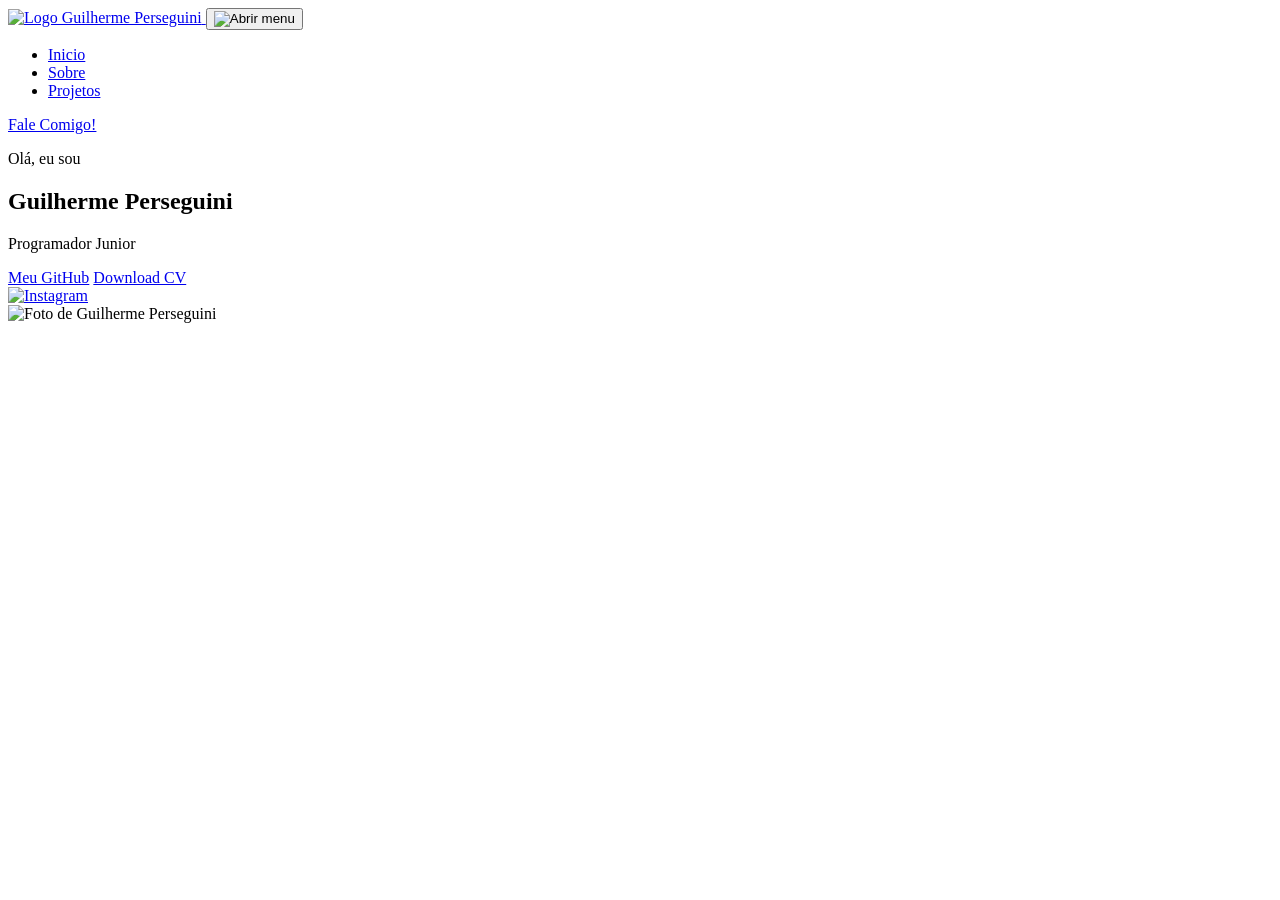
==== index.html @ e6fd6bcf "edit" ====
<!DOCTYPE html>
<html lang="pt-BR">

<head>
  <meta charset="UTF-8">
  <!-- Deixa o site responsivo em qualquer tamanho de tela -->
  <meta name="viewport" content="width=device-width, initial-scale=1.0">
  <title>Guilherme Perseguini | Programador Junior</title>

  <!-- Arquivo de estilos -->
  <link rel="stylesheet" href="style.css">

  <!-- Fonte usada no site (Poppins) -->
  <link rel="preconnect" href="https://fonts.googleapis.com">
  <link href="https://fonts.googleapis.com/css2?family=Poppins:wght@400;500;600;700;800&display=swap" rel="stylesheet">
</head>

<body>

  <!-- ============================= -->
  <!-- CABEÇALHO / MENU DE NAVEGAÇÃO -->
  <!-- ============================= -->
  <header class="header">
    <div class="container header__container">

      <!-- LOGO: troque o icons/logo.svg pela sua marca quando quiser -->
      <a href="index.html" class="logo">
        <img src="icons/inicio.png" alt="Logo Guilherme Perseguini">
      </a>

      <!-- Botão hambúrguer (só aparece no celular) -->
      <button class="menu-toggle" id="menuToggle" aria-label="Abrir menu">
        <img src="icons/menu.svg" alt="Abrir menu">
      </button>

      <!-- Menu de navegação. A classe "nav-hover" é usada pelo JS
           para aplicar o efeito de escala no hover (menos o botão Fale Comigo).
           Os links abaixo abrem em páginas próprias, na MESMA aba
           (sem target="_blank"). -->
      <nav class="nav" id="nav">
        <ul class="nav__list">
          <li><a href="index.html" class="nav-hover active">Inicio</a></li>
          <li><a href="sobre.html" class="nav-hover">Sobre</a></li>
          <li><a href="projetos.html" class="nav-hover">Projetos</a></li>
        </ul>

        <!-- Botão "Fale Comigo" do menu: fica sem efeito de escala -->
        <a href="https://wa.me/5544984510428?text=Olá! Vim pelo seu site e quero falar com você." target="_blank"
          rel="noopener noreferrer" class="btn btn--primary nav-hover">Fale Comigo!</a>
      </nav>

    </div>
  </header>

  <!-- ============================= -->
  <!-- SEÇÃO HERO (topo / apresentação) -->
  <!-- ============================= -->
  <section class="hero" id="home">
    <div class="container hero__container">

      <!-- Texto de apresentação -->
      <div class="hero__text">
        <p class="hero__greeting">Olá, eu sou</p>
        <h1 class="hero__name">Guilherme Perseguini</h1>
        <p class="hero__role">Programador Junior</p>

        <!-- Botões de ação: recebem o efeito hover + scale via JS.
             "Fale Comigo!" abre a página de contato na mesma aba.
             "Download CV" abre/baixa o arquivo do currículo (troque o href pelo seu PDF). -->
        <div class="hero__buttons">
          <a href="https://github.com/Perseguini" target="_blank"
            rel="noopener noreferrer" class="btn btn--primary nav-hover">Meu GitHub</a>
          <a href="Curriculo_Marcos_Perseguini.pdf" class="btn btn--dark nav-hover" download>Download CV</a>
        </div>

        <!-- Ícones de redes sociais: troque os links "href" pelos seus -->
        <div class="hero__social">
          <a href="https://www.instagram.com/guilhermeperseguini/" target=_blank class="social-icon nav-hover" aria-label="Facebook">
            <img src="icons/iconeinstagram.png" alt="Instagram">
          </a>
          
        </div>
      </div>

      <!-- Foto: troque images/foto.jpg pela sua foto depois -->
      <div class="hero__photo">
        <img src="images/foto.png" alt="Foto de Guilherme Perseguini">
      </div>

    </div>
  </section>

  <!-- Arquivo de scripts (menu mobile + efeito hover dos botões) -->
  <script src="script.js"></script>
</body>

</html>
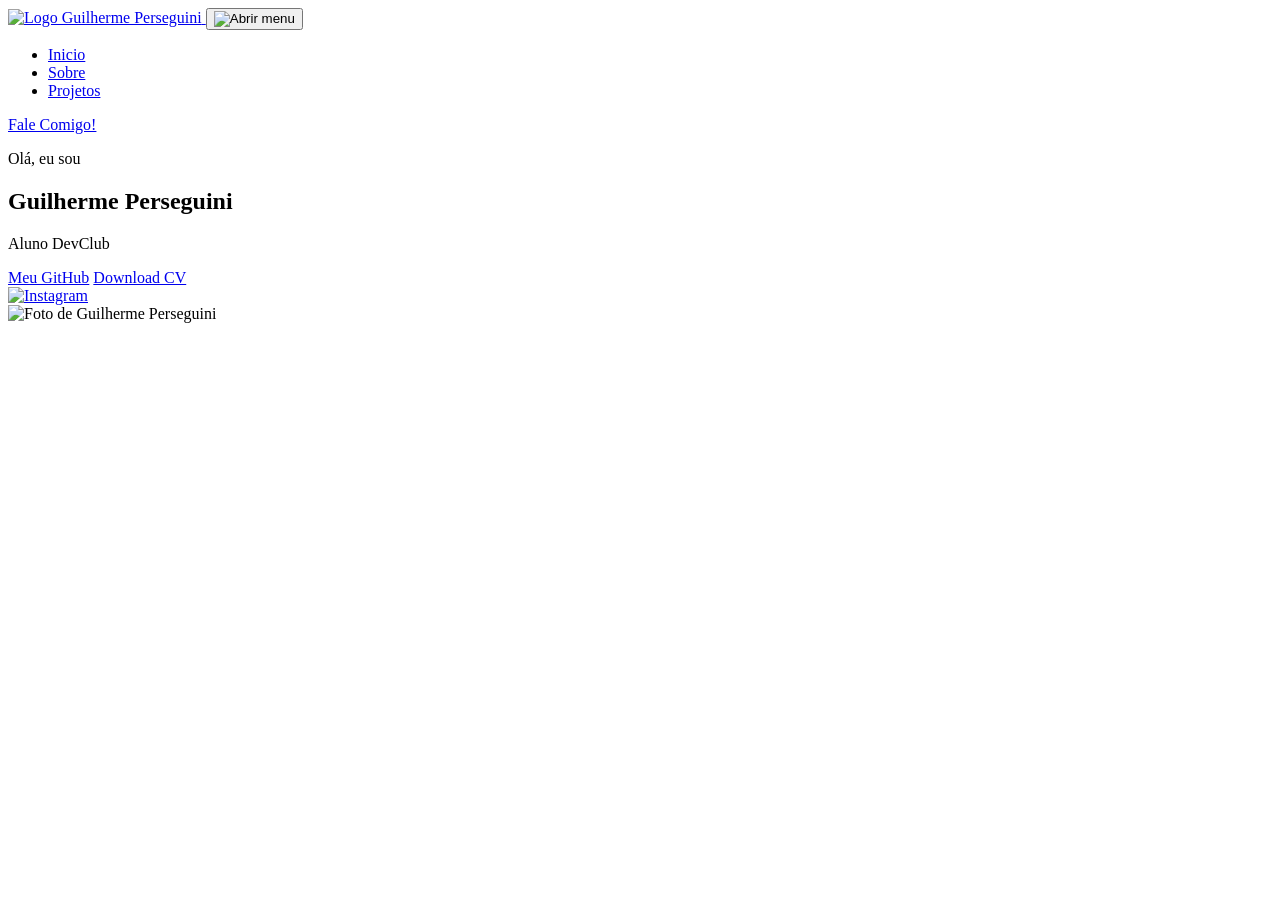
==== commit aaddffa1: "edit" ====
--- a/index.html
+++ b/index.html
@@ -62,7 +62,7 @@
       <div class="hero__text">
         <p class="hero__greeting">Olá, eu sou</p>
         <h1 class="hero__name">Guilherme Perseguini</h1>
-        <p class="hero__role">Programador Junior</p>
+        <p class="hero__role">Aluno DevClub</p>
 
         <!-- Botões de ação: recebem o efeito hover + scale via JS.
              "Fale Comigo!" abre a página de contato na mesma aba.
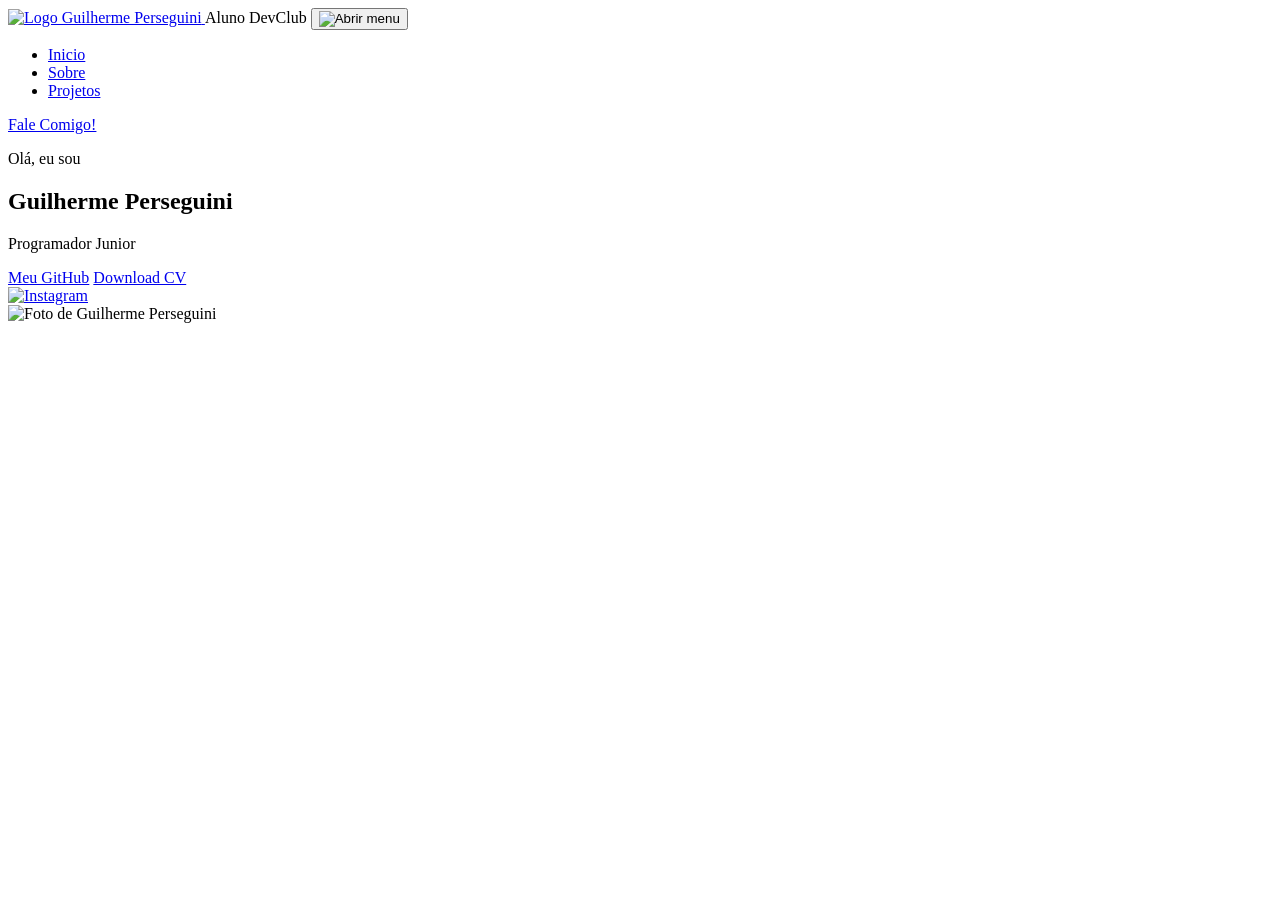
==== commit 00e3e89d: "edit" ====
--- a/index.html
+++ b/index.html
@@ -27,6 +27,8 @@
       <a href="index.html" class="logo">
         <img src="icons/inicio.png" alt="Logo Guilherme Perseguini">
       </a>
+
+      Aluno DevClub
 
       <!-- Botão hambúrguer (só aparece no celular) -->
       <button class="menu-toggle" id="menuToggle" aria-label="Abrir menu">
@@ -62,7 +64,7 @@
       <div class="hero__text">
         <p class="hero__greeting">Olá, eu sou</p>
         <h1 class="hero__name">Guilherme Perseguini</h1>
-        <p class="hero__role">Aluno DevClub</p>
+        <p class="hero__role">Programador Junior</p>
 
         <!-- Botões de ação: recebem o efeito hover + scale via JS.
              "Fale Comigo!" abre a página de contato na mesma aba.
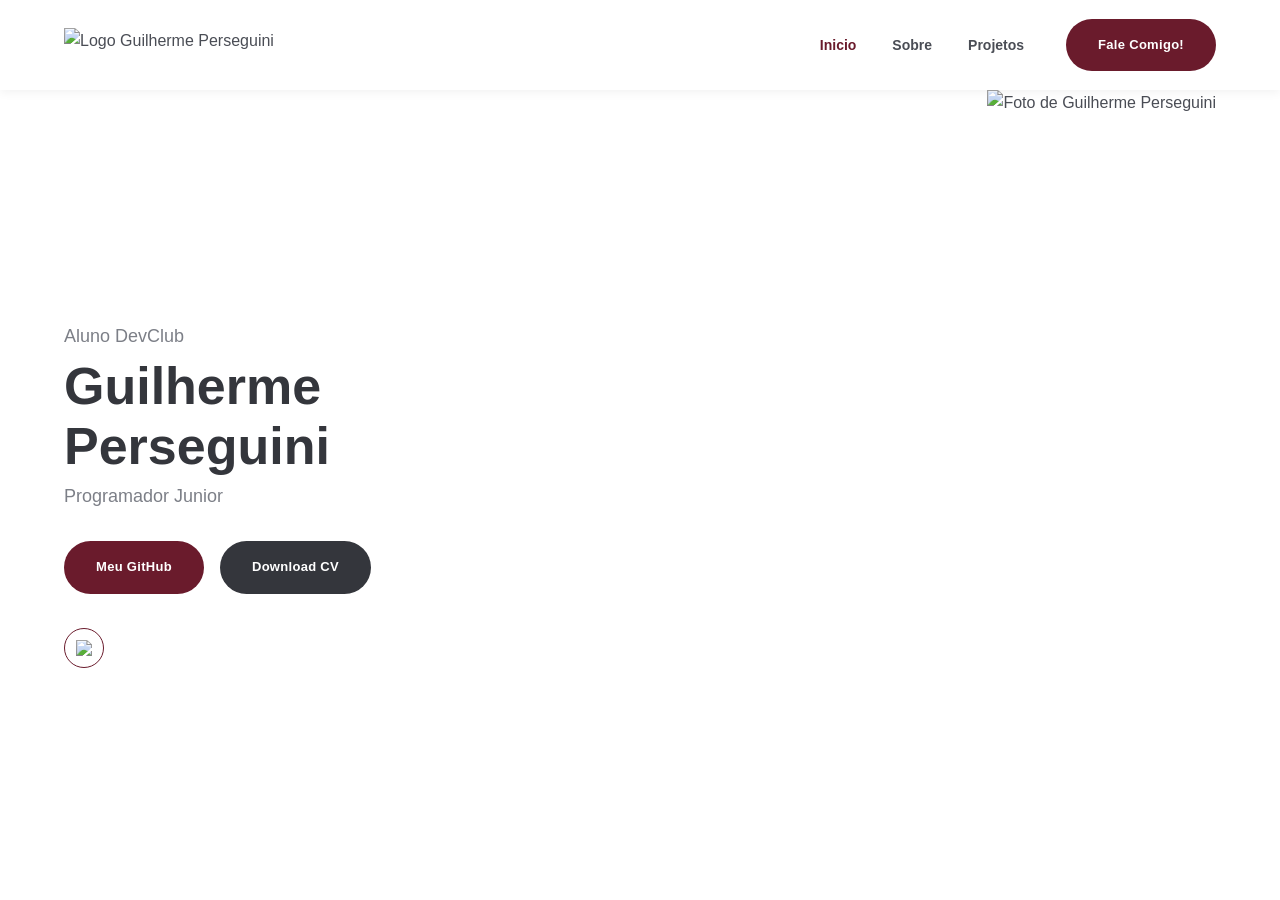
==== commit 021bf8d2: "edit" ====
--- a/index.html
+++ b/index.html
@@ -17,18 +17,18 @@
 
 <body>
 
+  
+
   <!-- ============================= -->
   <!-- CABEÇALHO / MENU DE NAVEGAÇÃO -->
   <!-- ============================= -->
   <header class="header">
     <div class="container header__container">
 
-      <!-- LOGO: troque o icons/logo.svg pela sua marca quando quiser -->
+      <!-- LOGO: troque o icons/logo pela sua marca quando quiser -->
       <a href="index.html" class="logo">
         <img src="icons/inicio.png" alt="Logo Guilherme Perseguini">
       </a>
-
-      Aluno DevClub
 
       <!-- Botão hambúrguer (só aparece no celular) -->
       <button class="menu-toggle" id="menuToggle" aria-label="Abrir menu">
@@ -62,7 +62,7 @@
 
       <!-- Texto de apresentação -->
       <div class="hero__text">
-        <p class="hero__greeting">Olá, eu sou</p>
+        <p class="hero__greeting">Aluno DevClub</p>
         <h1 class="hero__name">Guilherme Perseguini</h1>
         <p class="hero__role">Programador Junior</p>
 
--- a/style.css
+++ b/style.css
@@ -0,0 +1,464 @@
+/* ==========================================================
+   VARIÁVEIS DE COR E FONTE
+   Troque os valores aqui para mudar as cores do site inteiro
+   ========================================================== */
+:root {
+  --cor-primaria: #6a1b2c;      /* vinho/bordô usado nos botões e destaques */
+  --cor-primaria-escura: #521521;
+  --cor-escura: #34363c;        /* botão "Download CV" e textos escuros */
+  --cor-texto: #4a4d55;         /* texto padrão */
+  --cor-texto-claro: #7c7f87;   /* texto secundário */
+  --cor-fundo: #ffffff;
+  --cor-fundo-alt: #f7f6f5;     /* fundo alternado das seções */
+  --fonte-principal: 'Poppins', Arial, Helvetica, sans-serif;
+  --raio-borda: 30px;           /* deixa os botões arredondados (pílula) */
+  --transicao: all 0.25s ease;
+}
+
+/* ==========================================================
+   RESET BÁSICO
+   ========================================================== */
+* {
+  margin: 0;
+  padding: 0;
+  box-sizing: border-box;
+}
+
+
+
+body {
+  font-family: var(--fonte-principal);
+  color: var(--cor-texto);
+  background-color: var(--cor-fundo);
+  line-height: 1.6;
+}
+
+img {
+  max-width: 100%;
+  display: block;
+}
+
+a {
+  text-decoration: none;
+  color: inherit;
+}
+
+ul {
+  list-style: none;
+}
+
+/* Contêiner central com largura máxima, usado em todas as seções */
+.container {
+  width: 100%;
+  max-width: 1200px;
+  margin: 0 auto;
+  padding: 0 24px;
+}
+
+/* ==========================================================
+   CABEÇALHO / MENU
+   ========================================================== */
+.header {
+  position: sticky;
+  top: 0;
+  left: 0;
+  width: 100%;
+  background-color: var(--cor-fundo);
+  box-shadow: 0 2px 10px rgba(0, 0, 0, 0.06);
+  z-index: 100;
+}
+
+.header__container {
+  display: flex;
+  align-items: center;
+  justify-content: space-between;
+  height: 90px;
+}
+
+.logo img {
+  height: 34px;
+}
+
+/* Lista de links do menu */
+.nav {
+  display: flex;
+  align-items: center;
+  gap: 40px;
+}
+
+.nav__list {
+  display: flex;
+  gap: 32px;
+}
+
+.nav__list a {
+  font-size: 14px;
+  font-weight: 600;
+  color: var(--cor-texto);
+  padding: 6px 2px;
+}
+
+.nav__list a.active {
+  color: var(--cor-primaria);
+}
+
+/* Botão de abrir o menu no celular (escondido no desktop) */
+.menu-toggle {
+  display: none;
+  background: none;
+  border: none;
+  cursor: pointer;
+  padding: 8px;
+}
+
+.menu-toggle img {
+  width: 26px;
+}
+
+/* ==========================================================
+   BOTÕES (estilo "pílula" usado em todo o site)
+   ========================================================== */
+.btn {
+  display: inline-block;
+  padding: 14px 30px;
+  border-radius: var(--raio-borda);
+  font-size: 13px;
+  font-weight: 700;
+  letter-spacing: 0.3px;
+  text-align: center;
+  cursor: pointer;
+  border: 2px solid transparent;
+}
+
+.btn--primary {
+  background-color: var(--cor-primaria);
+  color: #fff;
+}
+
+.btn--primary:hover {
+  background-color: var(--cor-primaria-escura);
+}
+
+.btn--dark {
+  background-color: var(--cor-escura);
+  color: #fff;
+}
+
+.btn--dark:hover {
+  background-color: #202226;
+}
+
+/* Botão "Fale Comigo" do cabeçalho: menor e SEM efeito de escala,
+   conforme pedido (fica sempre no tamanho normal) */
+.btn--nav {
+  padding: 12px 26px;
+}
+
+/* ==========================================================
+   EFEITO DE HOVER COM SCALE (aplicado via JavaScript)
+   O script.js adiciona/remove esta classe nos elementos com
+   a classe "nav-hover" (menos o botão Fale Comigo)
+   ========================================================== */
+.hover-scale {
+  transition: var(--transicao);
+}
+
+.hover-scale:hover {
+  transform: scale(1.08);
+}
+
+/* ==========================================================
+   SEÇÃO HERO (topo do site)
+   Altura travada na altura da tela (menos o cabeçalho) para
+   a página não ter rolagem, como pedido.
+   ========================================================== */
+.hero {
+  height: calc(100vh - 90px);
+  overflow: hidden;
+  background-color: var(--cor-fundo);
+}
+
+.hero__container {
+  display: flex;
+  align-items: center;
+  justify-content: space-between;
+  gap: 40px;
+  height: 100%;
+  padding-top: 0;
+  padding-bottom: 0;
+}
+
+.hero__text {
+  flex: 1;
+  max-width: 480px;
+}
+
+.hero__greeting {
+  font-size: 18px;
+  color: var(--cor-texto-claro);
+  margin-bottom: 6px;
+}
+
+.hero__name {
+  font-size: 52px;
+  font-weight: 800;
+  color: var(--cor-escura);
+  line-height: 1.15;
+  margin-bottom: 6px;
+}
+
+.hero__role {
+  font-size: 18px;
+  color: var(--cor-texto-claro);
+  margin-bottom: 30px;
+}
+
+.hero__buttons {
+  display: flex;
+  gap: 16px;
+  margin-bottom: 34px;
+}
+
+/* Ícones de redes sociais em formato de círculo */
+.hero__social {
+  display: flex;
+  gap: 14px;
+}
+
+.social-icon {
+  width: 40px;
+  height: 40px;
+  border: 1.5px solid var(--cor-primaria);
+  border-radius: 50%;
+  display: flex;
+  align-items: center;
+  justify-content: center;
+}
+
+.social-icon img {
+  width: 16px;
+  height: 16px;
+  color: var(--cor-primaria);
+}
+
+/* Foto do lado direito do hero: ocupa a altura toda do hero,
+   sem ultrapassar a tela (evita o site ficar com rolagem) */
+.hero__photo {
+  flex: 1;
+  display: flex;
+  justify-content: flex-end;
+  align-items: flex-end;
+  align-self: stretch;
+  max-width: 560px;
+  height: 100%;
+}
+
+.hero__photo img {
+  width: auto;
+  height: 100%;
+  max-width: 100%;
+  object-fit: cover;
+  object-position: bottom;
+}
+
+/* ==========================================================
+   PÁGINAS INTERNAS (Sobre, Projetos, Contato)
+   Mesmo padrão visual do hero: título grande + texto,
+   ocupando a altura da tela (sem rolagem no desktop).
+   ========================================================== */
+.page {
+  height: calc(100vh - 90px);
+  display: flex;
+  align-items: center;
+  overflow: hidden;
+}
+
+.page__eyebrow {
+  font-size: 18px;
+  color: var(--cor-texto-claro);
+  margin-bottom: 6px;
+}
+
+.page__title {
+  font-size: 44px;
+  font-weight: 800;
+  color: var(--cor-escura);
+  line-height: 1.15;
+  margin-bottom: 20px;
+}
+
+.page__text {
+  max-width: 620px;
+  color: var(--cor-texto-claro);
+  margin-bottom: 30px;
+}
+
+/* Lista simples usada na página de Projetos */
+.page__list {
+  max-width: 620px;
+  display: flex;
+  flex-direction: column;
+  gap: 14px;
+  margin-bottom: 30px;
+}
+
+.page__list li {
+  padding: 16px 20px;
+  border: 1.5px solid #e6e4e2;
+  border-radius: 12px;
+  color: var(--cor-texto);
+}
+
+.page__list strong {
+  color: var(--cor-escura);
+}
+
+/* Formulário simples usado na página de Contato */
+.page__form {
+  max-width: 480px;
+  display: flex;
+  flex-direction: column;
+  gap: 14px;
+}
+
+.page__form input,
+.page__form textarea {
+  width: 100%;
+  padding: 14px 18px;
+  border: 1.5px solid #e6e4e2;
+  border-radius: 12px;
+  font-family: var(--fonte-principal);
+  font-size: 14px;
+  color: var(--cor-texto);
+  resize: none;
+}
+
+.page__form input:focus,
+.page__form textarea:focus {
+  outline: none;
+  border-color: var(--cor-primaria);
+}
+
+.page__form button {
+  align-self: flex-start;
+}
+
+/* ==========================================================
+   RESPONSIVO — TABLET (até 992px)
+   ========================================================== */
+@media (max-width: 992px) {
+  .hero__name {
+    font-size: 42px;
+  }
+
+  .hero__photo {
+    max-width: 440px;
+  }
+}
+
+/* ==========================================================
+   RESPONSIVO — CELULAR (até 768px)
+   ========================================================== */
+@media (max-width: 768px) {
+
+  /* Mostra o botão de menu hambúrguer */
+  .menu-toggle {
+    display: block;
+  }
+
+  /* Menu vira um painel que abre/fecha por baixo do cabeçalho */
+  .nav {
+    position: absolute;
+    top: 90px;
+    left: 0;
+    width: 100%;
+    background-color: var(--cor-fundo);
+    flex-direction: column;
+    align-items: flex-start;
+    gap: 20px;
+    padding: 24px;
+    box-shadow: 0 10px 15px rgba(0, 0, 0, 0.08);
+
+    /* Escondido por padrão; o JS adiciona a classe "nav--aberto" */
+    transform: translateY(-10px);
+    opacity: 0;
+    visibility: hidden;
+    transition: var(--transicao);
+  }
+
+  .nav.nav--aberto {
+    transform: translateY(0);
+    opacity: 1;
+    visibility: visible;
+  }
+
+  .nav__list {
+    flex-direction: column;
+    gap: 16px;
+  }
+
+  /* Hero empilhado: texto em cima, foto embaixo.
+     No celular o hero volta a ter altura livre (auto), já que
+     empilhado o conteúdo não cabe todo em uma tela só. */
+  .hero {
+    height: auto;
+  }
+
+  .hero__container {
+    flex-direction: column-reverse;
+    text-align: left;
+    padding-top: 20px;
+    height: auto;
+  }
+
+  .hero__text {
+    max-width: 100%;
+    padding: 30px 0;
+  }
+
+  .hero__photo {
+    max-width: 100%;
+    height: auto;
+    justify-content: center;
+  }
+
+  .hero__photo img {
+    width: auto;
+    height: auto;
+    max-width: 320px;
+    margin: 0 auto;
+  }
+
+  .hero__name {
+    font-size: 34px;
+  }
+
+  .hero__buttons {
+    flex-wrap: wrap;
+  }
+
+  /* Páginas internas (Sobre, Projetos, Contato) empilhadas,
+     sem altura travada — no celular pode rolar normalmente */
+  .page {
+    height: auto;
+    padding: 50px 0;
+  }
+
+  .page__title {
+    font-size: 30px;
+  }
+}
+
+/* ==========================================================
+   RESPONSIVO — CELULAR PEQUENO (até 420px)
+   ========================================================== */
+@media (max-width: 420px) {
+  .hero__name {
+    font-size: 28px;
+  }
+
+  .btn {
+    padding: 12px 22px;
+    font-size: 12px;
+  }
+}
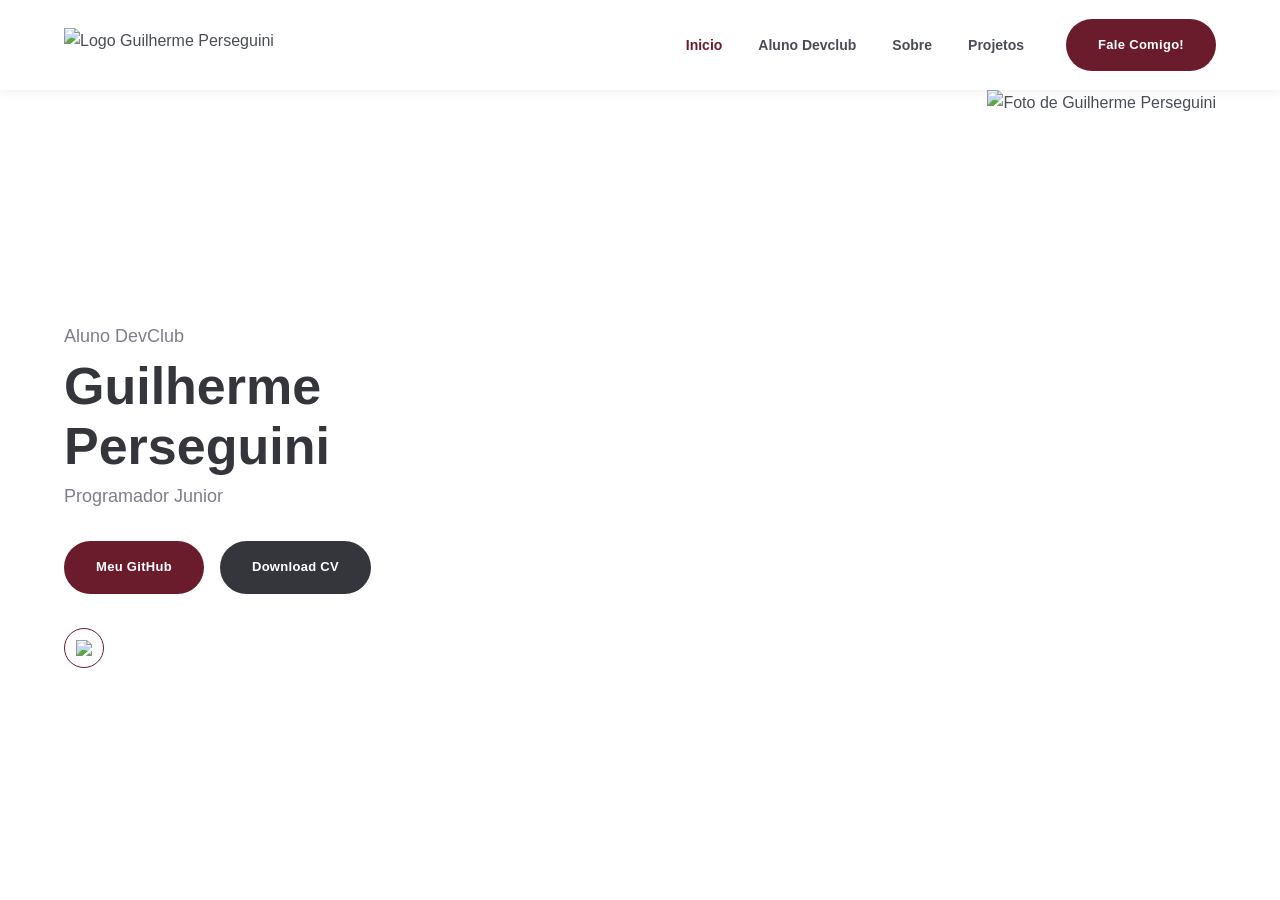
==== commit c1877a39: "edit menus" ====
--- a/index.html
+++ b/index.html
@@ -42,6 +42,7 @@
       <nav class="nav" id="nav">
         <ul class="nav__list">
           <li><a href="index.html" class="nav-hover active">Inicio</a></li>
+          <li><a href="https://vagas.devclub.com.br/profissional/cmtsuaci90doa84128063a90k" class="nav-hover">Aluno Devclub</a></li>
           <li><a href="sobre.html" class="nav-hover">Sobre</a></li>
           <li><a href="projetos.html" class="nav-hover">Projetos</a></li>
         </ul>
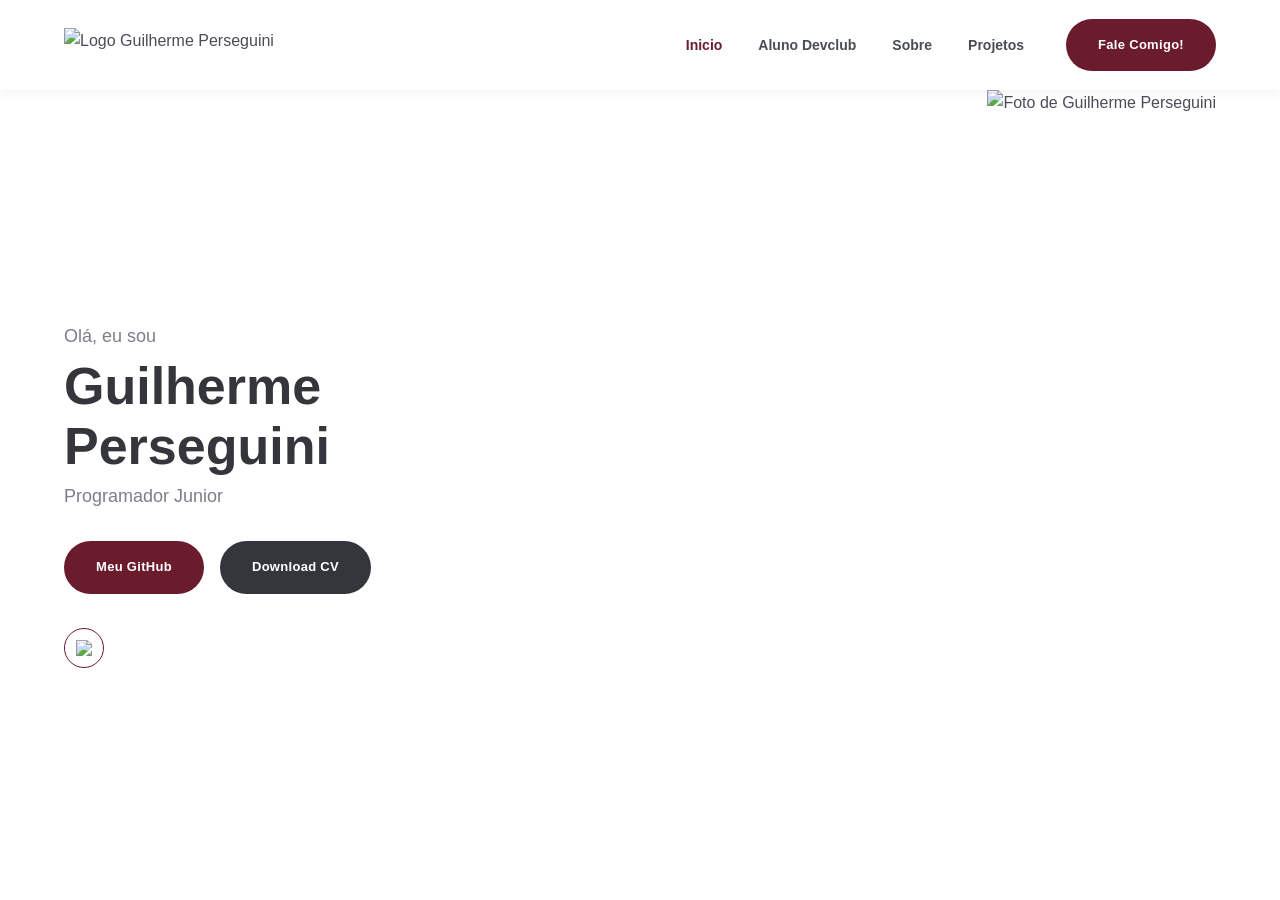
==== commit d75416dc: "edit index" ====
--- a/index.html
+++ b/index.html
@@ -42,7 +42,7 @@
       <nav class="nav" id="nav">
         <ul class="nav__list">
           <li><a href="index.html" class="nav-hover active">Inicio</a></li>
-          <li><a href="https://vagas.devclub.com.br/profissional/cmtsuaci90doa84128063a90k" class="nav-hover">Aluno Devclub</a></li>
+          <li><a href="https://vagas.devclub.com.br/profissional/cmtsuaci90doa84128063a90k" target="_blank" class="nav-hover">Aluno Devclub</a></li>
           <li><a href="sobre.html" class="nav-hover">Sobre</a></li>
           <li><a href="projetos.html" class="nav-hover">Projetos</a></li>
         </ul>
@@ -63,7 +63,7 @@
 
       <!-- Texto de apresentação -->
       <div class="hero__text">
-        <p class="hero__greeting">Aluno DevClub</p>
+        <p class="hero__greeting">Olá, eu sou</p>
         <h1 class="hero__name">Guilherme Perseguini</h1>
         <p class="hero__role">Programador Junior</p>
 
